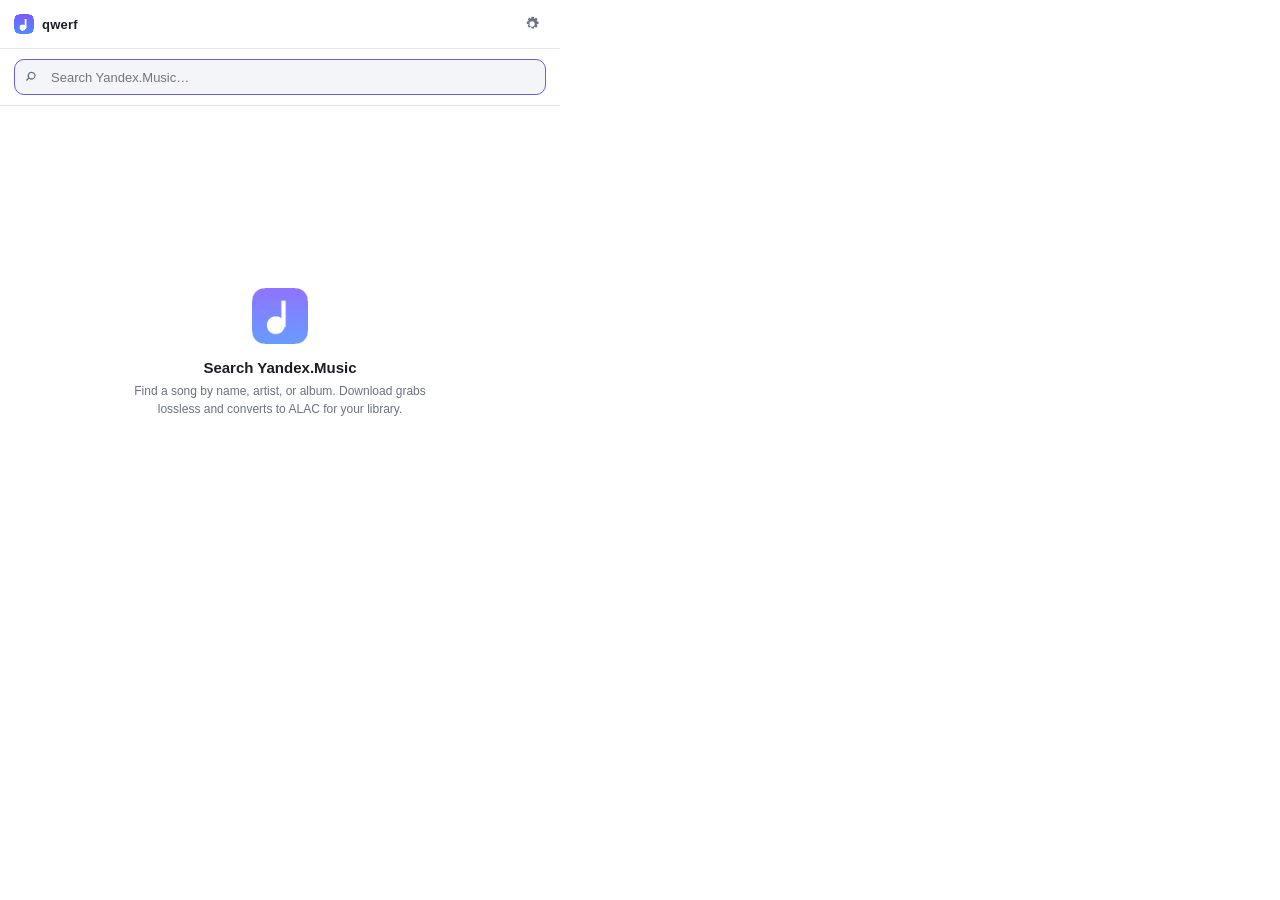
==== extension/popup.html @ 7d27388d "Add CLI sync, listener server, and Chrome extension Restructure the repo into three nested projects " ====
<!doctype html>
<html lang="en">
<head>
  <meta charset="utf-8" />
  <meta name="color-scheme" content="light dark" />
  <title>qwerf</title>
  <link rel="stylesheet" href="popup.css" />
</head>
<body>
  <header class="topbar">
    <div class="brand">
      <img src="icons/icon32.png" alt="" width="20" height="20" />
      <span>qwerf</span>
    </div>
    <button id="settings-toggle" class="icon-btn" type="button" aria-label="Settings" title="Settings">
      <svg viewBox="0 0 24 24" width="18" height="18" aria-hidden="true">
        <path fill="currentColor" d="M12 8a4 4 0 1 0 0 8 4 4 0 0 0 0-8Zm9.4 4-2 .3-.4 1 1.2 1.6a.6.6 0 0 1-.1.8l-1.5 1.5a.6.6 0 0 1-.8.1L16.2 16l-1 .4-.3 2a.6.6 0 0 1-.6.5h-2.6a.6.6 0 0 1-.6-.5l-.3-2-1-.4-1.6 1.2a.6.6 0 0 1-.8-.1L5.9 15.6a.6.6 0 0 1-.1-.8L7 13.2l-.4-1-2-.3a.6.6 0 0 1-.5-.6V8.7a.6.6 0 0 1 .5-.6l2-.3.4-1L5.8 5.2a.6.6 0 0 1 .1-.8L7.4 2.9a.6.6 0 0 1 .8-.1L9.8 4l1-.4.3-2a.6.6 0 0 1 .6-.5h2.6a.6.6 0 0 1 .6.5l.3 2 1 .4 1.6-1.2a.6.6 0 0 1 .8.1l1.5 1.5a.6.6 0 0 1 .1.8L18.9 7l.4 1 2 .3a.6.6 0 0 1 .5.6v2.6a.6.6 0 0 1-.4.5Z"/>
      </svg>
    </button>
  </header>

  <div id="settings-panel" class="settings hidden">
    <label class="field">
      <span>Server URL</span>
      <input id="server-url" type="url" placeholder="http://127.0.0.1:8765" />
    </label>
    <div class="row gap">
      <button id="settings-test" class="btn ghost" type="button">Test connection</button>
      <button id="settings-save" class="btn" type="button">Save</button>
    </div>
    <div id="settings-status" class="status muted" aria-live="polite"></div>
  </div>

  <form id="search-form" class="search">
    <label class="search-input">
      <svg viewBox="0 0 24 24" width="16" height="16" aria-hidden="true">
        <path fill="currentColor" d="M10 4a6 6 0 1 1-3.9 10.6l-3.3 3.3-1.4-1.4 3.3-3.3A6 6 0 0 1 10 4Zm0 2a4 4 0 1 0 0 8 4 4 0 0 0 0-8Z"/>
      </svg>
      <input id="q" type="search" placeholder="Search Yandex.Music…" autocomplete="off" autofocus />
      <button id="clear" type="button" class="icon-btn small hidden" aria-label="Clear">
        <svg viewBox="0 0 24 24" width="14" height="14" aria-hidden="true">
          <path fill="currentColor" d="M6.4 5 12 10.6 17.6 5 19 6.4 13.4 12 19 17.6 17.6 19 12 13.4 6.4 19 5 17.6 10.6 12 5 6.4Z"/>
        </svg>
      </button>
    </label>
  </form>

  <main id="results" class="results" aria-live="polite">
    <div class="placeholder" id="placeholder">
      <div class="hero">
        <img src="icons/icon128.png" alt="" width="56" height="56" />
        <p class="hero-title">Search Yandex.Music</p>
        <p class="hero-sub">Find a song by name, artist, or album. Download grabs lossless and converts to ALAC for your library.</p>
      </div>
    </div>
  </main>

  <footer id="footer" class="footer hidden">
    <span id="footer-text"></span>
  </footer>

  <template id="result-template">
    <li class="result" data-track-id="">
      <a class="cover" target="_blank" rel="noreferrer noopener">
        <img alt="" loading="lazy" />
      </a>
      <a class="meta" target="_blank" rel="noreferrer noopener">
        <span class="title"></span>
        <span class="artists"></span>
      </a>
      <button class="dl btn" type="button">
        <svg class="dl-icon" viewBox="0 0 24 24" width="14" height="14" aria-hidden="true">
          <path fill="currentColor" d="M11 3h2v9.6l3.3-3.3 1.4 1.4L12 16.4l-5.7-5.7 1.4-1.4L11 12.6V3Zm-7 16h16v2H4v-2Z"/>
        </svg>
        <span class="dl-label">Download</span>
      </button>
    </li>
  </template>
</body>
<script src="popup.js"></script>
</html>
---- extension/popup.css ----
/* qwerf popup — modern, responsive, dark-mode aware */

* { box-sizing: border-box; }

:root {
  --bg: #ffffff;
  --bg-soft: #f4f5f9;
  --bg-elev: #ffffff;
  --fg: #1a1d23;
  --fg-muted: #6b7280;
  --border: #e5e7eb;
  --accent: #6c5ce7;
  --accent-hover: #5b4ad8;
  --accent-fg: #ffffff;
  --danger: #e14b4b;
  --success: #2ec27e;
  --warning: #d68a00;
  --shadow: 0 6px 24px rgba(20, 22, 40, 0.08);
  --radius: 10px;
  --radius-sm: 6px;
}

@media (prefers-color-scheme: dark) {
  :root {
    --bg: #15161c;
    --bg-soft: #1c1e26;
    --bg-elev: #20222b;
    --fg: #ececf1;
    --fg-muted: #9aa0ad;
    --border: #2a2d39;
    --accent: #8a7bff;
    --accent-hover: #7868ff;
    --shadow: 0 6px 24px rgba(0, 0, 0, 0.3);
  }
}

html, body {
  margin: 0;
  padding: 0;
  font-family: -apple-system, BlinkMacSystemFont, "Segoe UI", "Helvetica Neue",
    sans-serif;
  font-size: 13px;
  color: var(--fg);
  background: var(--bg);
  width: 560px;
  /* Chrome popup max viewport is roughly 800x600. We use the full height. */
  height: 600px;
  overflow: hidden;
  display: flex;
  flex-direction: column;
}

button {
  font-family: inherit;
  font-size: inherit;
  cursor: pointer;
}

a { color: inherit; text-decoration: none; }
a:hover .title { text-decoration: underline; }

/* ---------- Top bar ---------- */
.topbar {
  display: flex;
  align-items: center;
  justify-content: space-between;
  padding: 10px 14px;
  border-bottom: 1px solid var(--border);
  background: var(--bg-elev);
  flex: 0 0 auto;
}
.brand {
  display: flex;
  align-items: center;
  gap: 8px;
  font-weight: 600;
  letter-spacing: 0.2px;
}

.icon-btn {
  border: 0;
  background: transparent;
  color: var(--fg-muted);
  display: inline-flex;
  align-items: center;
  justify-content: center;
  border-radius: var(--radius-sm);
  width: 28px;
  height: 28px;
}
.icon-btn:hover { background: var(--bg-soft); color: var(--fg); }
.icon-btn.small { width: 22px; height: 22px; }

/* ---------- Settings panel ---------- */
.settings {
  display: flex;
  flex-direction: column;
  gap: 10px;
  padding: 12px 14px;
  background: var(--bg-soft);
  border-bottom: 1px solid var(--border);
  flex: 0 0 auto;
}
.settings.hidden { display: none; }

.field {
  display: flex;
  flex-direction: column;
  gap: 4px;
  font-size: 12px;
  color: var(--fg-muted);
}
.field input {
  font: inherit;
  color: var(--fg);
  padding: 8px 10px;
  border-radius: var(--radius-sm);
  border: 1px solid var(--border);
  background: var(--bg-elev);
  outline: none;
}
.field input:focus { border-color: var(--accent); }

.row { display: flex; align-items: center; }
.row.gap { gap: 8px; }

/* ---------- Search bar ---------- */
.search {
  padding: 10px 14px;
  background: var(--bg-elev);
  border-bottom: 1px solid var(--border);
  flex: 0 0 auto;
}
.search-input {
  display: flex;
  align-items: center;
  gap: 8px;
  background: var(--bg-soft);
  border: 1px solid var(--border);
  border-radius: var(--radius);
  padding: 0 8px 0 10px;
  height: 36px;
  transition: border-color 120ms ease;
}
.search-input:focus-within { border-color: var(--accent); }
.search-input svg { color: var(--fg-muted); flex: 0 0 auto; }
.search-input input {
  flex: 1;
  border: 0;
  background: transparent;
  outline: none;
  font: inherit;
  color: var(--fg);
}
.search-input input::-webkit-search-decoration,
.search-input input::-webkit-search-cancel-button { -webkit-appearance: none; }

/* ---------- Results ---------- */
.results {
  flex: 1 1 auto;
  overflow-y: auto;
  overflow-x: hidden;
  padding: 0;
  background: var(--bg);
}

.placeholder {
  height: 100%;
  display: flex;
  align-items: center;
  justify-content: center;
  padding: 24px;
}
.placeholder.hidden { display: none; }
.hero { text-align: center; max-width: 320px; }
.hero img { opacity: 0.85; margin-bottom: 12px; }
.hero-title { margin: 0; font-size: 15px; font-weight: 600; }
.hero-sub { margin: 6px 0 0; color: var(--fg-muted); font-size: 12px; line-height: 1.5; }

.results ul {
  list-style: none;
  margin: 0;
  padding: 6px 0;
}

.result {
  display: grid;
  grid-template-columns: 44px 1fr auto;
  align-items: center;
  gap: 12px;
  padding: 8px 14px;
  transition: background 100ms ease;
}
.result:hover { background: var(--bg-soft); }
.result + .result { border-top: 1px solid var(--border); }

.cover {
  width: 44px;
  height: 44px;
  border-radius: var(--radius-sm);
  overflow: hidden;
  background: var(--bg-soft);
  flex: 0 0 auto;
}
.cover img {
  width: 100%; height: 100%; object-fit: cover; display: block;
  background: var(--bg-soft);
}

.meta {
  min-width: 0;       /* lets text-overflow:ellipsis work inside grid */
  display: flex;
  flex-direction: column;
  gap: 2px;
  cursor: pointer;
}
.title {
  font-weight: 600;
  white-space: nowrap;
  overflow: hidden;
  text-overflow: ellipsis;
}
.artists {
  color: var(--fg-muted);
  font-size: 12px;
  white-space: nowrap;
  overflow: hidden;
  text-overflow: ellipsis;
}
.result.unavailable .meta { opacity: 0.45; }

/* ---------- Buttons ---------- */
.btn {
  display: inline-flex;
  align-items: center;
  justify-content: center;
  gap: 6px;
  padding: 6px 12px;
  height: 30px;
  border: 0;
  background: var(--accent);
  color: var(--accent-fg);
  border-radius: var(--radius-sm);
  font-weight: 600;
  font-size: 12px;
  letter-spacing: 0.2px;
  transition: background 120ms ease, transform 80ms ease;
  white-space: nowrap;
}
.btn:hover { background: var(--accent-hover); }
.btn:active { transform: translateY(1px); }
.btn:disabled { opacity: 0.55; cursor: default; }

.btn.ghost {
  background: transparent;
  color: var(--fg);
  border: 1px solid var(--border);
}
.btn.ghost:hover { background: var(--bg-soft); }

/* per-state styling for the row's download button */
.dl[data-state="downloading"],
.dl[data-state="converting"],
.dl[data-state="pending"] {
  background: var(--bg-soft);
  color: var(--fg);
  cursor: default;
  position: relative;
  overflow: hidden;
}
.dl[data-state="downloading"]::after,
.dl[data-state="converting"]::after,
.dl[data-state="pending"]::after {
  content: "";
  position: absolute;
  inset: 0;
  background: linear-gradient(
    90deg,
    transparent,
    color-mix(in srgb, var(--accent) 30%, transparent),
    transparent
  );
  animation: shimmer 1.2s linear infinite;
}
@keyframes shimmer {
  0%   { transform: translateX(-100%); }
  100% { transform: translateX(100%); }
}

.dl[data-state="done"],
.dl[data-state="skipped"] {
  background: color-mix(in srgb, var(--success) 18%, transparent);
  color: var(--success);
  cursor: default;
}
.dl[data-state="error"] {
  background: color-mix(in srgb, var(--danger) 16%, transparent);
  color: var(--danger);
}

/* ---------- Footer ---------- */
.footer {
  flex: 0 0 auto;
  padding: 8px 14px;
  border-top: 1px solid var(--border);
  background: var(--bg-elev);
  font-size: 11px;
  color: var(--fg-muted);
  display: flex;
  align-items: center;
  gap: 8px;
}
.footer.hidden { display: none; }

/* ---------- Status / utility ---------- */
.status { font-size: 11px; }
.status.muted { color: var(--fg-muted); }
.status.ok { color: var(--success); }
.status.err { color: var(--danger); }
.hidden { display: none !important; }

/* Scrollbar polish */
.results::-webkit-scrollbar { width: 8px; }
.results::-webkit-scrollbar-thumb {
  background: color-mix(in srgb, var(--fg-muted) 30%, transparent);
  border-radius: 4px;
}
.results::-webkit-scrollbar-thumb:hover {
  background: color-mix(in srgb, var(--fg-muted) 55%, transparent);
}
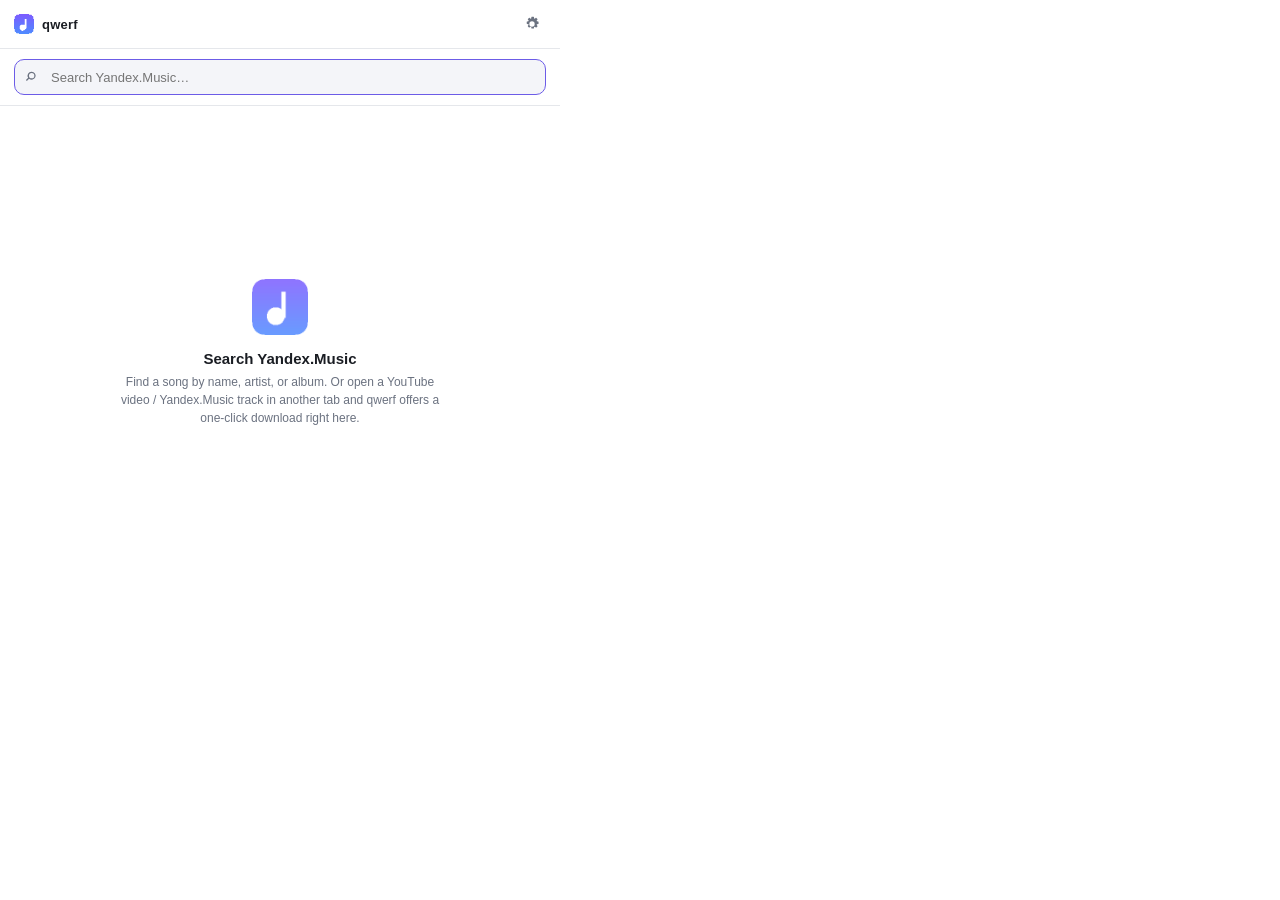
==== commit 4f667ac3: "Add YouTube audio/video downloads + page-context UI CLI / pipeline - New ymsync.youtube module backe" ====
--- a/extension/popup.html
+++ b/extension/popup.html
@@ -31,6 +31,17 @@
     <div id="settings-status" class="status muted" aria-live="polite"></div>
   </div>
 
+  <!--
+    Context section — populated when the active tab is a YouTube video or a
+    music.yandex.ru track page. Hidden otherwise.
+  -->
+  <section id="context" class="context hidden" aria-live="polite">
+    <header class="context-header">
+      <span class="context-label" id="context-label">From this page</span>
+    </header>
+    <div id="context-body" class="context-body"></div>
+  </section>
+
   <form id="search-form" class="search">
     <label class="search-input">
       <svg viewBox="0 0 24 24" width="16" height="16" aria-hidden="true">
@@ -50,7 +61,7 @@
       <div class="hero">
         <img src="icons/icon128.png" alt="" width="56" height="56" />
         <p class="hero-title">Search Yandex.Music</p>
-        <p class="hero-sub">Find a song by name, artist, or album. Download grabs lossless and converts to ALAC for your library.</p>
+        <p class="hero-sub">Find a song by name, artist, or album. Or open a YouTube video / Yandex.Music track in another tab and qwerf offers a one-click download right here.</p>
       </div>
     </div>
   </main>
@@ -59,6 +70,11 @@
     <span id="footer-text"></span>
   </footer>
 
+  <!-- ============================================================== -->
+  <!--                            templates                            -->
+  <!-- ============================================================== -->
+
+  <!-- Used both for search results and the Yandex track context card. -->
   <template id="result-template">
     <li class="result" data-track-id="">
       <a class="cover" target="_blank" rel="noreferrer noopener">
@@ -76,6 +92,53 @@
       </button>
     </li>
   </template>
+
+  <!-- YouTube context card. -->
+  <template id="yt-context-template">
+    <div class="yt-context">
+      <a class="yt-thumb" target="_blank" rel="noreferrer noopener">
+        <img alt="" loading="lazy" />
+      </a>
+      <div class="yt-body">
+        <a class="yt-title" target="_blank" rel="noreferrer noopener"></a>
+        <div class="yt-sub">
+          <span class="yt-channel"></span>
+          <span class="yt-dot" aria-hidden="true">·</span>
+          <span class="yt-duration"></span>
+        </div>
+        <div class="yt-actions">
+          <button class="yt-audio dl btn" type="button" data-state="idle">
+            <svg viewBox="0 0 24 24" width="14" height="14" aria-hidden="true">
+              <path fill="currentColor" d="M9 3v10.55A4 4 0 1 0 11 17V7h6V3H9Z"/>
+            </svg>
+            <span class="dl-label">Audio</span>
+          </button>
+          <div class="yt-video-row">
+            <select class="yt-quality" aria-label="Video quality"></select>
+            <button class="yt-video dl btn" type="button" data-state="idle">
+              <svg viewBox="0 0 24 24" width="14" height="14" aria-hidden="true">
+                <path fill="currentColor" d="M4 5h12a2 2 0 0 1 2 2v3l4-2v8l-4-2v3a2 2 0 0 1-2 2H4a2 2 0 0 1-2-2V7a2 2 0 0 1 2-2Z"/>
+              </svg>
+              <span class="dl-label">Video</span>
+            </button>
+          </div>
+        </div>
+      </div>
+    </div>
+  </template>
+
+  <template id="context-loading-template">
+    <div class="context-loading">
+      <div class="spinner" aria-hidden="true"></div>
+      <span class="muted">Loading info from this page…</span>
+    </div>
+  </template>
+
+  <template id="context-error-template">
+    <div class="context-error">
+      <span class="status err"></span>
+    </div>
+  </template>
 </body>
 <script src="popup.js"></script>
 </html>
--- a/extension/popup.css
+++ b/extension/popup.css
@@ -328,3 +328,137 @@
 .results::-webkit-scrollbar-thumb:hover {
   background: color-mix(in srgb, var(--fg-muted) 55%, transparent);
 }
+
+
+/* ============================================================== */
+/* Context section (page-derived suggestions)                     */
+/* ============================================================== */
+
+.context {
+  flex: 0 0 auto;
+  background: var(--bg-soft);
+  border-bottom: 1px solid var(--border);
+  padding: 8px 0 6px;
+}
+.context.hidden { display: none; }
+
+.context-header {
+  display: flex;
+  align-items: center;
+  justify-content: space-between;
+  padding: 0 14px 4px;
+  font-size: 11px;
+  text-transform: uppercase;
+  letter-spacing: 0.6px;
+  color: var(--fg-muted);
+}
+
+.context-body { padding: 0; }
+
+/* The Yandex track context reuses the search-result row, but we want
+   it to feel distinct, so we suppress the divider and tighten padding. */
+.context-body ul {
+  list-style: none;
+  margin: 0;
+  padding: 0;
+}
+.context-body .result + .result { border-top: 0; }
+
+/* ---------- YouTube context card ---------- */
+
+.yt-context {
+  display: grid;
+  grid-template-columns: 96px 1fr;
+  gap: 12px;
+  padding: 10px 14px 12px;
+}
+
+.yt-thumb {
+  display: block;
+  width: 96px;
+  height: 54px;       /* 16:9 */
+  border-radius: var(--radius-sm);
+  overflow: hidden;
+  background: var(--bg-elev);
+}
+.yt-thumb img {
+  width: 100%; height: 100%;
+  object-fit: cover; display: block;
+}
+
+.yt-body { min-width: 0; display: flex; flex-direction: column; gap: 4px; }
+.yt-title {
+  font-weight: 600;
+  font-size: 13px;
+  line-height: 1.3;
+  display: -webkit-box;
+  -webkit-line-clamp: 2;
+  -webkit-box-orient: vertical;
+  overflow: hidden;
+  text-overflow: ellipsis;
+}
+.yt-sub {
+  font-size: 12px;
+  color: var(--fg-muted);
+  display: flex;
+  align-items: center;
+  gap: 6px;
+  white-space: nowrap;
+  overflow: hidden;
+  text-overflow: ellipsis;
+}
+.yt-dot { opacity: 0.6; }
+.yt-duration { flex: 0 0 auto; }
+
+.yt-actions {
+  display: flex;
+  flex-wrap: wrap;
+  gap: 8px;
+  margin-top: 6px;
+  align-items: center;
+}
+.yt-video-row {
+  display: flex;
+  align-items: stretch;
+  gap: 0;
+  /* visually grouped: select + button look like one pill */
+}
+.yt-quality {
+  height: 30px;
+  padding: 0 8px;
+  border: 1px solid var(--border);
+  border-right: 0;
+  background: var(--bg-elev);
+  color: var(--fg);
+  border-radius: var(--radius-sm) 0 0 var(--radius-sm);
+  font-family: inherit;
+  font-size: 12px;
+  font-weight: 600;
+  outline: none;
+  cursor: pointer;
+}
+.yt-quality:focus { border-color: var(--accent); }
+.yt-video-row .yt-video {
+  border-radius: 0 var(--radius-sm) var(--radius-sm) 0;
+}
+
+/* ---------- Loading / error inside the context section ---------- */
+
+.context-loading,
+.context-error {
+  display: flex;
+  align-items: center;
+  gap: 10px;
+  padding: 10px 14px 12px;
+}
+.spinner {
+  width: 14px;
+  height: 14px;
+  border-radius: 50%;
+  border: 2px solid color-mix(in srgb, var(--fg-muted) 35%, transparent);
+  border-top-color: var(--accent);
+  animation: spin 0.8s linear infinite;
+}
+@keyframes spin {
+  to { transform: rotate(360deg); }
+}
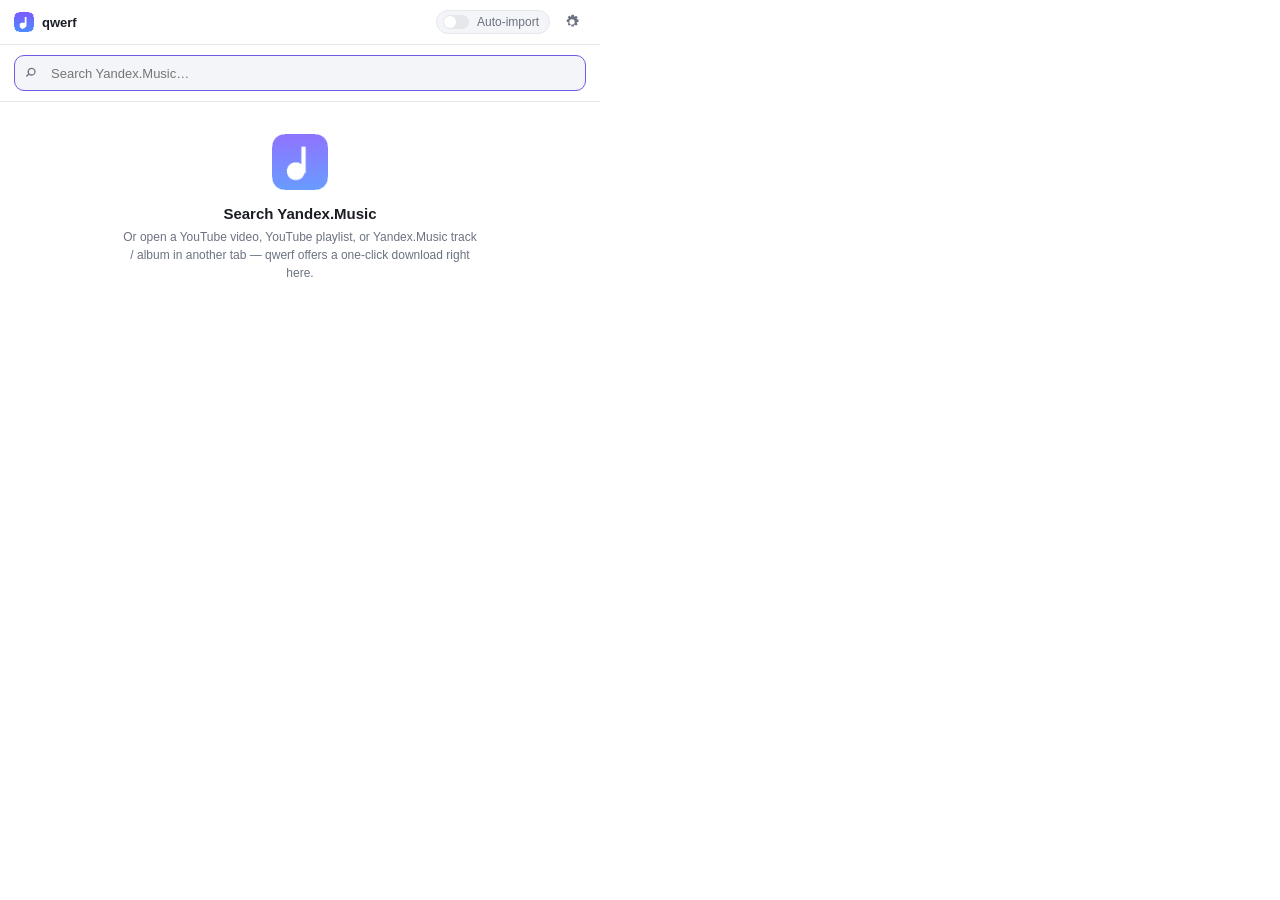
==== commit 0135972e: "macOS Music.app integration + library index + queue + cancel + albums/playlists Codec-aware ALAC exp" ====
--- a/extension/popup.html
+++ b/extension/popup.html
@@ -12,11 +12,18 @@
       <img src="icons/icon32.png" alt="" width="20" height="20" />
       <span>qwerf</span>
     </div>
-    <button id="settings-toggle" class="icon-btn" type="button" aria-label="Settings" title="Settings">
-      <svg viewBox="0 0 24 24" width="18" height="18" aria-hidden="true">
-        <path fill="currentColor" d="M12 8a4 4 0 1 0 0 8 4 4 0 0 0 0-8Zm9.4 4-2 .3-.4 1 1.2 1.6a.6.6 0 0 1-.1.8l-1.5 1.5a.6.6 0 0 1-.8.1L16.2 16l-1 .4-.3 2a.6.6 0 0 1-.6.5h-2.6a.6.6 0 0 1-.6-.5l-.3-2-1-.4-1.6 1.2a.6.6 0 0 1-.8-.1L5.9 15.6a.6.6 0 0 1-.1-.8L7 13.2l-.4-1-2-.3a.6.6 0 0 1-.5-.6V8.7a.6.6 0 0 1 .5-.6l2-.3.4-1L5.8 5.2a.6.6 0 0 1 .1-.8L7.4 2.9a.6.6 0 0 1 .8-.1L9.8 4l1-.4.3-2a.6.6 0 0 1 .6-.5h2.6a.6.6 0 0 1 .6.5l.3 2 1 .4 1.6-1.2a.6.6 0 0 1 .8.1l1.5 1.5a.6.6 0 0 1 .1.8L18.9 7l.4 1 2 .3a.6.6 0 0 1 .5.6v2.6a.6.6 0 0 1-.4.5Z"/>
-      </svg>
-    </button>
+    <div class="topbar-actions">
+      <label class="auto-toggle" id="auto-toggle" title="Auto-import every download into Apple Music">
+        <input id="auto-import" type="checkbox" />
+        <span class="toggle-track" aria-hidden="true"><span class="toggle-thumb"></span></span>
+        <span class="toggle-label">Auto-import</span>
+      </label>
+      <button id="settings-toggle" class="icon-btn" type="button" aria-label="Settings" title="Settings">
+        <svg viewBox="0 0 24 24" width="18" height="18" aria-hidden="true">
+          <path fill="currentColor" d="M12 8a4 4 0 1 0 0 8 4 4 0 0 0 0-8Zm9.4 4-2 .3-.4 1 1.2 1.6a.6.6 0 0 1-.1.8l-1.5 1.5a.6.6 0 0 1-.8.1L16.2 16l-1 .4-.3 2a.6.6 0 0 1-.6.5h-2.6a.6.6 0 0 1-.6-.5l-.3-2-1-.4-1.6 1.2a.6.6 0 0 1-.8-.1L5.9 15.6a.6.6 0 0 1-.1-.8L7 13.2l-.4-1-2-.3a.6.6 0 0 1-.5-.6V8.7a.6.6 0 0 1 .5-.6l2-.3.4-1L5.8 5.2a.6.6 0 0 1 .1-.8L7.4 2.9a.6.6 0 0 1 .8-.1L9.8 4l1-.4.3-2a.6.6 0 0 1 .6-.5h2.6a.6.6 0 0 1 .6.5l.3 2 1 .4 1.6-1.2a.6.6 0 0 1 .8.1l1.5 1.5a.6.6 0 0 1 .1.8L18.9 7l.4 1 2 .3a.6.6 0 0 1 .5.6v2.6a.6.6 0 0 1-.4.5Z"/>
+        </svg>
+      </button>
+    </div>
   </header>
 
   <div id="settings-panel" class="settings hidden">
@@ -30,17 +37,6 @@
     </div>
     <div id="settings-status" class="status muted" aria-live="polite"></div>
   </div>
-
-  <!--
-    Context section — populated when the active tab is a YouTube video or a
-    music.yandex.ru track page. Hidden otherwise.
-  -->
-  <section id="context" class="context hidden" aria-live="polite">
-    <header class="context-header">
-      <span class="context-label" id="context-label">From this page</span>
-    </header>
-    <div id="context-body" class="context-body"></div>
-  </section>
 
   <form id="search-form" class="search">
     <label class="search-input">
@@ -56,14 +52,39 @@
     </label>
   </form>
 
-  <main id="results" class="results" aria-live="polite">
-    <div class="placeholder" id="placeholder">
-      <div class="hero">
-        <img src="icons/icon128.png" alt="" width="56" height="56" />
-        <p class="hero-title">Search Yandex.Music</p>
-        <p class="hero-sub">Find a song by name, artist, or album. Or open a YouTube video / Yandex.Music track in another tab and qwerf offers a one-click download right here.</p>
-      </div>
-    </div>
+  <main id="scroll" class="scroll" aria-live="polite">
+    <!-- Active jobs (in-flight downloads carrying over from previous popup session) -->
+    <section id="active" class="active hidden">
+      <header class="section-header">
+        <span class="section-label">Active downloads</span>
+        <button id="active-cancel-all" class="link-btn" type="button">Cancel all</button>
+      </header>
+      <ul id="active-list"></ul>
+    </section>
+
+    <!-- Context section (yandex track/album, youtube watch/playlist) -->
+    <section id="context" class="context hidden">
+      <header class="section-header">
+        <span class="section-label" id="context-label">From this page</span>
+        <button id="context-action" class="btn small hidden" type="button"></button>
+      </header>
+      <div id="context-body" class="context-body"></div>
+    </section>
+
+    <!-- Search results (or placeholder when empty) -->
+    <section id="results" class="results">
+      <div class="placeholder" id="placeholder">
+        <div class="hero">
+          <img src="icons/icon128.png" alt="" width="56" height="56" />
+          <p class="hero-title">Search Yandex.Music</p>
+          <p class="hero-sub">
+            Or open a YouTube video, YouTube playlist, or Yandex.Music
+            track / album in another tab — qwerf offers a one-click
+            download right here.
+          </p>
+        </div>
+      </div>
+    </section>
   </main>
 
   <footer id="footer" class="footer hidden">
@@ -74,7 +95,7 @@
   <!--                            templates                            -->
   <!-- ============================================================== -->
 
-  <!-- Used both for search results and the Yandex track context card. -->
+  <!-- Used for search results and the Yandex track context card. -->
   <template id="result-template">
     <li class="result" data-track-id="">
       <a class="cover" target="_blank" rel="noreferrer noopener">
@@ -93,7 +114,7 @@
     </li>
   </template>
 
-  <!-- YouTube context card. -->
+  <!-- YouTube single-video context card. -->
   <template id="yt-context-template">
     <div class="yt-context">
       <a class="yt-thumb" target="_blank" rel="noreferrer noopener">
@@ -127,6 +148,60 @@
     </div>
   </template>
 
+  <!-- Album / playlist header (cover + title + count + 'Download all'). -->
+  <template id="collection-header-template">
+    <div class="collection-header">
+      <a class="collection-cover" target="_blank" rel="noreferrer noopener">
+        <img alt="" loading="lazy" />
+      </a>
+      <div class="collection-meta">
+        <a class="collection-title" target="_blank" rel="noreferrer noopener"></a>
+        <span class="collection-sub"></span>
+      </div>
+      <div class="collection-actions">
+        <select class="collection-quality hidden" aria-label="Default video quality"></select>
+        <button class="collection-mode hidden btn ghost small" type="button"></button>
+        <button class="collection-all btn" type="button">
+          <span class="dl-label">Download all</span>
+        </button>
+      </div>
+    </div>
+  </template>
+
+  <!-- Single row inside an album / playlist track list. -->
+  <template id="collection-row-template">
+    <li class="collection-row">
+      <span class="row-num"></span>
+      <a class="row-cover" target="_blank" rel="noreferrer noopener">
+        <img alt="" loading="lazy" />
+      </a>
+      <a class="row-meta" target="_blank" rel="noreferrer noopener">
+        <span class="title"></span>
+        <span class="artists"></span>
+      </a>
+      <button class="row-dl dl btn small" type="button">
+        <span class="dl-label">Download</span>
+      </button>
+    </li>
+  </template>
+
+  <!-- Active job row in the persistent panel. -->
+  <template id="active-row-template">
+    <li class="active-row" data-task-id="">
+      <span class="active-kind"></span>
+      <div class="active-meta">
+        <span class="active-title"></span>
+        <span class="active-sub"></span>
+      </div>
+      <span class="active-stage"></span>
+      <button class="active-cancel icon-btn small" type="button" aria-label="Cancel">
+        <svg viewBox="0 0 24 24" width="14" height="14" aria-hidden="true">
+          <path fill="currentColor" d="M6.4 5 12 10.6 17.6 5 19 6.4 13.4 12 19 17.6 17.6 19 12 13.4 6.4 19 5 17.6 10.6 12 5 6.4Z"/>
+        </svg>
+      </button>
+    </li>
+  </template>
+
   <template id="context-loading-template">
     <div class="context-loading">
       <div class="spinner" aria-hidden="true"></div>
--- a/extension/popup.css
+++ b/extension/popup.css
@@ -42,40 +42,31 @@
   font-size: 13px;
   color: var(--fg);
   background: var(--bg);
-  width: 560px;
-  /* Chrome popup max viewport is roughly 800x600. We use the full height. */
+  width: 600px;
   height: 600px;
   overflow: hidden;
   display: flex;
   flex-direction: column;
 }
 
-button {
-  font-family: inherit;
-  font-size: inherit;
-  cursor: pointer;
-}
-
+button { font-family: inherit; font-size: inherit; cursor: pointer; }
 a { color: inherit; text-decoration: none; }
-a:hover .title { text-decoration: underline; }
+a:hover .title, a:hover .yt-title, a:hover .collection-title {
+  text-decoration: underline;
+}
 
 /* ---------- Top bar ---------- */
 .topbar {
   display: flex;
   align-items: center;
   justify-content: space-between;
-  padding: 10px 14px;
+  padding: 8px 14px;
   border-bottom: 1px solid var(--border);
   background: var(--bg-elev);
   flex: 0 0 auto;
 }
-.brand {
-  display: flex;
-  align-items: center;
-  gap: 8px;
-  font-weight: 600;
-  letter-spacing: 0.2px;
-}
+.brand { display: flex; align-items: center; gap: 8px; font-weight: 600; }
+.topbar-actions { display: flex; align-items: center; gap: 8px; }
 
 .icon-btn {
   border: 0;
@@ -85,11 +76,53 @@
   align-items: center;
   justify-content: center;
   border-radius: var(--radius-sm);
-  width: 28px;
-  height: 28px;
+  width: 28px; height: 28px;
 }
 .icon-btn:hover { background: var(--bg-soft); color: var(--fg); }
 .icon-btn.small { width: 22px; height: 22px; }
+
+/* ---------- Auto-import toggle ---------- */
+.auto-toggle {
+  display: inline-flex;
+  align-items: center;
+  gap: 8px;
+  padding: 4px 10px 4px 6px;
+  border-radius: 999px;
+  background: var(--bg-soft);
+  border: 1px solid var(--border);
+  cursor: pointer;
+  font-size: 12px;
+  font-weight: 500;
+  color: var(--fg-muted);
+  user-select: none;
+  transition: color 120ms ease, background 120ms ease, border-color 120ms ease;
+}
+.auto-toggle:hover { color: var(--fg); }
+.auto-toggle input { display: none; }
+.toggle-track {
+  width: 26px; height: 14px;
+  background: var(--border);
+  border-radius: 999px;
+  position: relative;
+  flex: 0 0 auto;
+  transition: background 120ms ease;
+}
+.toggle-thumb {
+  position: absolute;
+  top: 1px; left: 1px;
+  width: 12px; height: 12px;
+  border-radius: 50%;
+  background: var(--bg);
+  transition: transform 120ms ease;
+}
+.auto-toggle input:checked ~ .toggle-track {
+  background: var(--accent);
+}
+.auto-toggle input:checked ~ .toggle-track .toggle-thumb {
+  transform: translateX(12px);
+}
+.auto-toggle.is-on { color: var(--fg); border-color: var(--accent); }
+.auto-toggle.is-disabled { opacity: 0.5; cursor: not-allowed; }
 
 /* ---------- Settings panel ---------- */
 .settings {
@@ -145,18 +178,14 @@
 .search-input:focus-within { border-color: var(--accent); }
 .search-input svg { color: var(--fg-muted); flex: 0 0 auto; }
 .search-input input {
-  flex: 1;
-  border: 0;
-  background: transparent;
-  outline: none;
-  font: inherit;
-  color: var(--fg);
+  flex: 1; border: 0; background: transparent; outline: none;
+  font: inherit; color: var(--fg);
 }
 .search-input input::-webkit-search-decoration,
 .search-input input::-webkit-search-cancel-button { -webkit-appearance: none; }
 
-/* ---------- Results ---------- */
-.results {
+/* ---------- Scrollable main area ---------- */
+.scroll {
   flex: 1 1 auto;
   overflow-y: auto;
   overflow-x: hidden;
@@ -164,24 +193,246 @@
   background: var(--bg);
 }
 
+/* Section headers (active / context) */
+.section-header {
+  display: flex;
+  align-items: center;
+  justify-content: space-between;
+  padding: 8px 14px 4px;
+  font-size: 11px;
+  text-transform: uppercase;
+  letter-spacing: 0.6px;
+  color: var(--fg-muted);
+}
+.section-label { font-weight: 600; }
+
+/* ---------- Active jobs panel ---------- */
+.active {
+  background: color-mix(in srgb, var(--accent) 5%, var(--bg));
+  border-bottom: 1px solid var(--border);
+}
+.active.hidden { display: none; }
+.active ul { list-style: none; margin: 0; padding: 0 0 6px; }
+
+.active-row {
+  display: grid;
+  grid-template-columns: 18px 1fr auto 22px;
+  align-items: center;
+  gap: 8px;
+  padding: 6px 14px;
+  font-size: 12px;
+}
+.active-row + .active-row { border-top: 1px solid var(--border); }
+
+.active-kind {
+  width: 16px; height: 16px;
+  border-radius: 4px;
+  background: var(--accent);
+  color: var(--accent-fg);
+  font-size: 9px;
+  font-weight: 700;
+  display: inline-flex;
+  align-items: center;
+  justify-content: center;
+  flex: 0 0 auto;
+}
+.active-kind.k-yandex { background: #ffdb4d; color: #2f2400; }
+.active-kind.k-yt { background: #ff4040; color: #fff; }
+
+.active-meta { min-width: 0; display: flex; flex-direction: column; }
+.active-title {
+  font-weight: 600;
+  white-space: nowrap; overflow: hidden; text-overflow: ellipsis;
+}
+.active-sub {
+  font-size: 11px;
+  color: var(--fg-muted);
+  white-space: nowrap; overflow: hidden; text-overflow: ellipsis;
+}
+.active-stage {
+  font-size: 11px;
+  font-weight: 600;
+  color: var(--fg-muted);
+  text-transform: uppercase;
+  letter-spacing: 0.4px;
+  white-space: nowrap;
+}
+.active-stage.s-error { color: var(--danger); }
+.active-stage.s-done, .active-stage.s-skipped { color: var(--success); }
+
+.link-btn {
+  background: transparent;
+  border: 0;
+  color: var(--fg-muted);
+  font-size: 11px;
+  text-transform: uppercase;
+  letter-spacing: 0.6px;
+  font-weight: 600;
+  padding: 0;
+}
+.link-btn:hover { color: var(--danger); }
+
+/* ---------- Context section ---------- */
+.context {
+  background: var(--bg-soft);
+  border-bottom: 1px solid var(--border);
+  padding-bottom: 6px;
+}
+.context.hidden { display: none; }
+
+.context-body { padding: 0; }
+.context-body ul {
+  list-style: none; margin: 0; padding: 0;
+}
+
+/* The Yandex track context reuses the search-result row, but we want
+   it to feel distinct, so we suppress dividers between rows. */
+.context-body .result + .result { border-top: 0; }
+
+/* ---------- YouTube context card ---------- */
+.yt-context {
+  display: grid;
+  grid-template-columns: 96px 1fr;
+  gap: 12px;
+  padding: 10px 14px 12px;
+}
+.yt-thumb {
+  display: block; width: 96px; height: 54px;
+  border-radius: var(--radius-sm);
+  overflow: hidden;
+  background: var(--bg-elev);
+}
+.yt-thumb img { width: 100%; height: 100%; object-fit: cover; display: block; }
+.yt-body { min-width: 0; display: flex; flex-direction: column; gap: 4px; }
+.yt-title {
+  font-weight: 600;
+  font-size: 13px;
+  line-height: 1.3;
+  display: -webkit-box;
+  -webkit-line-clamp: 2;
+  -webkit-box-orient: vertical;
+  overflow: hidden;
+}
+.yt-sub {
+  font-size: 12px;
+  color: var(--fg-muted);
+  display: flex;
+  align-items: center;
+  gap: 6px;
+}
+.yt-dot { opacity: 0.6; }
+.yt-actions {
+  display: flex; flex-wrap: wrap; gap: 8px; margin-top: 6px;
+  align-items: center;
+}
+.yt-video-row { display: flex; align-items: stretch; gap: 0; }
+.yt-quality {
+  height: 30px; padding: 0 8px;
+  border: 1px solid var(--border);
+  border-right: 0;
+  background: var(--bg-elev); color: var(--fg);
+  border-radius: var(--radius-sm) 0 0 var(--radius-sm);
+  font-family: inherit; font-size: 12px; font-weight: 600;
+  outline: none; cursor: pointer;
+}
+.yt-quality:focus { border-color: var(--accent); }
+.yt-video-row .yt-video {
+  border-radius: 0 var(--radius-sm) var(--radius-sm) 0;
+}
+
+/* ---------- Album / playlist collection ---------- */
+.collection-header {
+  display: grid;
+  grid-template-columns: 56px 1fr auto;
+  align-items: center;
+  gap: 10px;
+  padding: 8px 14px 8px;
+}
+.collection-cover {
+  width: 56px; height: 56px;
+  border-radius: var(--radius-sm);
+  overflow: hidden;
+  background: var(--bg-elev);
+}
+.collection-cover img { width: 100%; height: 100%; object-fit: cover; display: block; }
+.collection-meta { min-width: 0; display: flex; flex-direction: column; gap: 2px; }
+.collection-title {
+  font-weight: 700; font-size: 14px; line-height: 1.2;
+  white-space: nowrap; overflow: hidden; text-overflow: ellipsis;
+}
+.collection-sub {
+  font-size: 12px; color: var(--fg-muted);
+  white-space: nowrap; overflow: hidden; text-overflow: ellipsis;
+}
+.collection-actions {
+  display: flex; align-items: center; gap: 6px;
+  flex-wrap: wrap;
+  justify-content: flex-end;
+}
+.collection-quality {
+  height: 26px; padding: 0 6px;
+  border: 1px solid var(--border);
+  background: var(--bg-elev); color: var(--fg);
+  border-radius: var(--radius-sm);
+  font-family: inherit; font-size: 11px; font-weight: 600;
+  outline: none; cursor: pointer;
+}
+
+.collection-list {
+  list-style: none; margin: 0; padding: 0 0 6px;
+  max-height: 320px;
+  overflow-y: auto;
+  border-top: 1px solid var(--border);
+}
+.collection-row {
+  display: grid;
+  grid-template-columns: 24px 36px 1fr auto;
+  align-items: center;
+  gap: 10px;
+  padding: 6px 14px;
+}
+.collection-row + .collection-row { border-top: 1px solid var(--border); }
+.collection-row:hover { background: var(--bg); }
+.row-num {
+  color: var(--fg-muted);
+  font-size: 11px;
+  text-align: right;
+  font-variant-numeric: tabular-nums;
+}
+.row-cover {
+  width: 36px; height: 36px;
+  border-radius: 4px;
+  overflow: hidden;
+  background: var(--bg-elev);
+}
+.row-cover img { width: 100%; height: 100%; object-fit: cover; display: block; }
+.row-meta { min-width: 0; display: flex; flex-direction: column; gap: 2px; }
+.row-meta .title {
+  font-weight: 600;
+  white-space: nowrap; overflow: hidden; text-overflow: ellipsis;
+  font-size: 12px;
+}
+.row-meta .artists {
+  font-size: 11px;
+  color: var(--fg-muted);
+  white-space: nowrap; overflow: hidden; text-overflow: ellipsis;
+}
+
+/* ---------- Search results ---------- */
+.results { padding: 0; }
 .placeholder {
-  height: 100%;
-  display: flex;
-  align-items: center;
-  justify-content: center;
-  padding: 24px;
+  padding: 32px 24px;
+  display: flex; align-items: center; justify-content: center;
 }
 .placeholder.hidden { display: none; }
-.hero { text-align: center; max-width: 320px; }
+.hero { text-align: center; max-width: 360px; }
 .hero img { opacity: 0.85; margin-bottom: 12px; }
 .hero-title { margin: 0; font-size: 15px; font-weight: 600; }
-.hero-sub { margin: 6px 0 0; color: var(--fg-muted); font-size: 12px; line-height: 1.5; }
-
-.results ul {
-  list-style: none;
-  margin: 0;
-  padding: 6px 0;
-}
+.hero-sub {
+  margin: 6px 0 0; color: var(--fg-muted);
+  font-size: 12px; line-height: 1.5;
+}
+.results ul { list-style: none; margin: 0; padding: 6px 0; }
 
 .result {
   display: grid;
@@ -195,8 +446,7 @@
 .result + .result { border-top: 1px solid var(--border); }
 
 .cover {
-  width: 44px;
-  height: 44px;
+  width: 44px; height: 44px;
   border-radius: var(--radius-sm);
   overflow: hidden;
   background: var(--bg-soft);
@@ -204,28 +454,20 @@
 }
 .cover img {
   width: 100%; height: 100%; object-fit: cover; display: block;
-  background: var(--bg-soft);
-}
-
+}
 .meta {
-  min-width: 0;       /* lets text-overflow:ellipsis work inside grid */
-  display: flex;
-  flex-direction: column;
-  gap: 2px;
+  min-width: 0;
+  display: flex; flex-direction: column; gap: 2px;
   cursor: pointer;
 }
-.title {
+.meta .title {
   font-weight: 600;
-  white-space: nowrap;
-  overflow: hidden;
-  text-overflow: ellipsis;
-}
-.artists {
+  white-space: nowrap; overflow: hidden; text-overflow: ellipsis;
+}
+.meta .artists {
   color: var(--fg-muted);
   font-size: 12px;
-  white-space: nowrap;
-  overflow: hidden;
-  text-overflow: ellipsis;
+  white-space: nowrap; overflow: hidden; text-overflow: ellipsis;
 }
 .result.unavailable .meta { opacity: 0.45; }
 
@@ -251,6 +493,8 @@
 .btn:active { transform: translateY(1px); }
 .btn:disabled { opacity: 0.55; cursor: default; }
 
+.btn.small { height: 26px; padding: 4px 10px; font-size: 11px; }
+
 .btn.ghost {
   background: transparent;
   color: var(--fg);
@@ -258,9 +502,11 @@
 }
 .btn.ghost:hover { background: var(--bg-soft); }
 
-/* per-state styling for the row's download button */
+/* per-state styling for any download button */
 .dl[data-state="downloading"],
 .dl[data-state="converting"],
+.dl[data-state="exporting"],
+.dl[data-state="queued"],
 .dl[data-state="pending"] {
   background: var(--bg-soft);
   color: var(--fg);
@@ -270,6 +516,8 @@
 }
 .dl[data-state="downloading"]::after,
 .dl[data-state="converting"]::after,
+.dl[data-state="exporting"]::after,
+.dl[data-state="queued"]::after,
 .dl[data-state="pending"]::after {
   content: "";
   position: absolute;
@@ -297,6 +545,11 @@
   background: color-mix(in srgb, var(--danger) 16%, transparent);
   color: var(--danger);
 }
+.dl[data-state="cancelled"] {
+  background: color-mix(in srgb, var(--fg-muted) 18%, transparent);
+  color: var(--fg-muted);
+  cursor: default;
+}
 
 /* ---------- Footer ---------- */
 .footer {
@@ -317,148 +570,33 @@
 .status.muted { color: var(--fg-muted); }
 .status.ok { color: var(--success); }
 .status.err { color: var(--danger); }
+.muted { color: var(--fg-muted); }
 .hidden { display: none !important; }
 
-/* Scrollbar polish */
-.results::-webkit-scrollbar { width: 8px; }
-.results::-webkit-scrollbar-thumb {
-  background: color-mix(in srgb, var(--fg-muted) 30%, transparent);
-  border-radius: 4px;
-}
-.results::-webkit-scrollbar-thumb:hover {
-  background: color-mix(in srgb, var(--fg-muted) 55%, transparent);
-}
-
-
-/* ============================================================== */
-/* Context section (page-derived suggestions)                     */
-/* ============================================================== */
-
-.context {
-  flex: 0 0 auto;
-  background: var(--bg-soft);
-  border-bottom: 1px solid var(--border);
-  padding: 8px 0 6px;
-}
-.context.hidden { display: none; }
-
-.context-header {
-  display: flex;
-  align-items: center;
-  justify-content: space-between;
-  padding: 0 14px 4px;
-  font-size: 11px;
-  text-transform: uppercase;
-  letter-spacing: 0.6px;
-  color: var(--fg-muted);
-}
-
-.context-body { padding: 0; }
-
-/* The Yandex track context reuses the search-result row, but we want
-   it to feel distinct, so we suppress the divider and tighten padding. */
-.context-body ul {
-  list-style: none;
-  margin: 0;
-  padding: 0;
-}
-.context-body .result + .result { border-top: 0; }
-
-/* ---------- YouTube context card ---------- */
-
-.yt-context {
-  display: grid;
-  grid-template-columns: 96px 1fr;
-  gap: 12px;
-  padding: 10px 14px 12px;
-}
-
-.yt-thumb {
-  display: block;
-  width: 96px;
-  height: 54px;       /* 16:9 */
-  border-radius: var(--radius-sm);
-  overflow: hidden;
-  background: var(--bg-elev);
-}
-.yt-thumb img {
-  width: 100%; height: 100%;
-  object-fit: cover; display: block;
-}
-
-.yt-body { min-width: 0; display: flex; flex-direction: column; gap: 4px; }
-.yt-title {
-  font-weight: 600;
-  font-size: 13px;
-  line-height: 1.3;
-  display: -webkit-box;
-  -webkit-line-clamp: 2;
-  -webkit-box-orient: vertical;
-  overflow: hidden;
-  text-overflow: ellipsis;
-}
-.yt-sub {
-  font-size: 12px;
-  color: var(--fg-muted);
-  display: flex;
-  align-items: center;
-  gap: 6px;
-  white-space: nowrap;
-  overflow: hidden;
-  text-overflow: ellipsis;
-}
-.yt-dot { opacity: 0.6; }
-.yt-duration { flex: 0 0 auto; }
-
-.yt-actions {
-  display: flex;
-  flex-wrap: wrap;
-  gap: 8px;
-  margin-top: 6px;
-  align-items: center;
-}
-.yt-video-row {
-  display: flex;
-  align-items: stretch;
-  gap: 0;
-  /* visually grouped: select + button look like one pill */
-}
-.yt-quality {
-  height: 30px;
-  padding: 0 8px;
-  border: 1px solid var(--border);
-  border-right: 0;
-  background: var(--bg-elev);
-  color: var(--fg);
-  border-radius: var(--radius-sm) 0 0 var(--radius-sm);
-  font-family: inherit;
-  font-size: 12px;
-  font-weight: 600;
-  outline: none;
-  cursor: pointer;
-}
-.yt-quality:focus { border-color: var(--accent); }
-.yt-video-row .yt-video {
-  border-radius: 0 var(--radius-sm) var(--radius-sm) 0;
-}
-
-/* ---------- Loading / error inside the context section ---------- */
-
+/* Spinner (loading) */
 .context-loading,
 .context-error {
-  display: flex;
-  align-items: center;
-  gap: 10px;
+  display: flex; align-items: center; gap: 10px;
   padding: 10px 14px 12px;
 }
 .spinner {
-  width: 14px;
-  height: 14px;
+  width: 14px; height: 14px;
   border-radius: 50%;
   border: 2px solid color-mix(in srgb, var(--fg-muted) 35%, transparent);
   border-top-color: var(--accent);
   animation: spin 0.8s linear infinite;
 }
-@keyframes spin {
-  to { transform: rotate(360deg); }
-}
+@keyframes spin { to { transform: rotate(360deg); } }
+
+/* Scrollbar polish (also applies to the inner collection-list) */
+.scroll::-webkit-scrollbar,
+.collection-list::-webkit-scrollbar { width: 8px; }
+.scroll::-webkit-scrollbar-thumb,
+.collection-list::-webkit-scrollbar-thumb {
+  background: color-mix(in srgb, var(--fg-muted) 30%, transparent);
+  border-radius: 4px;
+}
+.scroll::-webkit-scrollbar-thumb:hover,
+.collection-list::-webkit-scrollbar-thumb:hover {
+  background: color-mix(in srgb, var(--fg-muted) 55%, transparent);
+}
